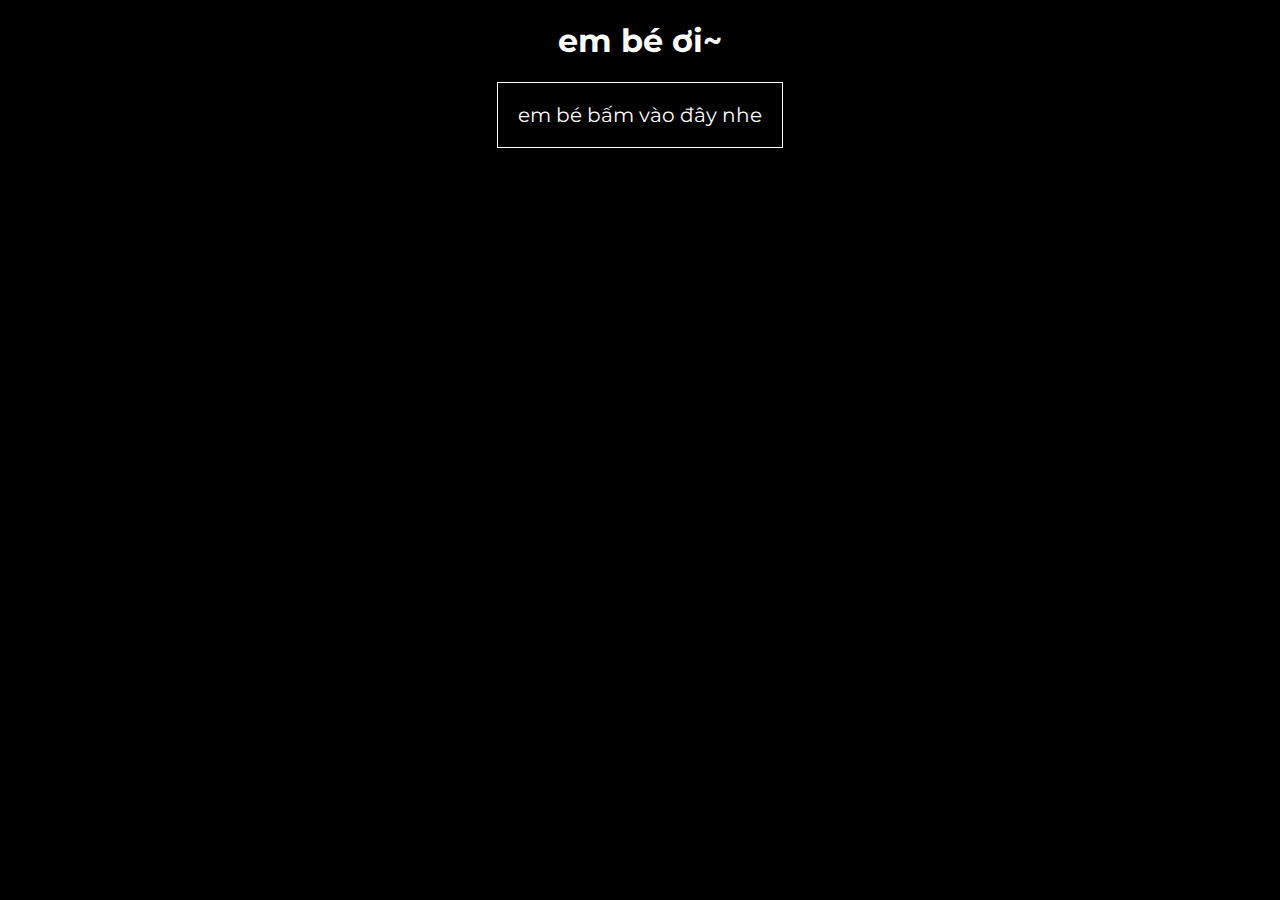
==== index.html @ acfd68b7 "Add files via upload" ====
<!DOCTYPE html>
<html lang="en">
<head>
  <meta charset="UTF-8">
  <meta http-equiv="X-UA-Compatible" content="IE=edge">
  <meta name="viewport" content="width=device-width, initial-scale=1.0">
  <title>Xin Lỗi Em Bé</title>
  <link rel="stylesheet" href="./style.css">
  <link rel="preconnect" href="https://fonts.googleapis.com">
<link rel="preconnect" href="https://fonts.gstatic.com" crossorigin>
<link href="https://fonts.googleapis.com/css2?family=Montserrat:wght@400;500;700&display=swap" rel="stylesheet">
</head>
<body>
  <div class="p1">
    <h1 class="h1">em bé ơi~</h1>
    <button onclick="location.href='./xinloi.html'" type="button">
      em bé bấm vào đây nhe</button>

  </div>
</body>
</html>
---- style.css ----
*{
  font-family: 'Montserrat', sans-serif;
  background-color: black;
}

.p1 {
  text-align: center;
  border: none;
}

.h1 {
  color: white;
}

button {
  border: 1px solid white;
  color: white;
  transition: var(--smooth);
  padding: 20px;
  font-size: 20px;
}

button:active {
 cursor:pointer;
 background-color: white;
 color: black;
}

.pag {
  display: flex;
  color: white;
  text-align:left;
  padding: 20px;
}

@media print {
  body {page-break-after: always;}
}

:root {
  --smooth: all 0.3s ease-out;
}
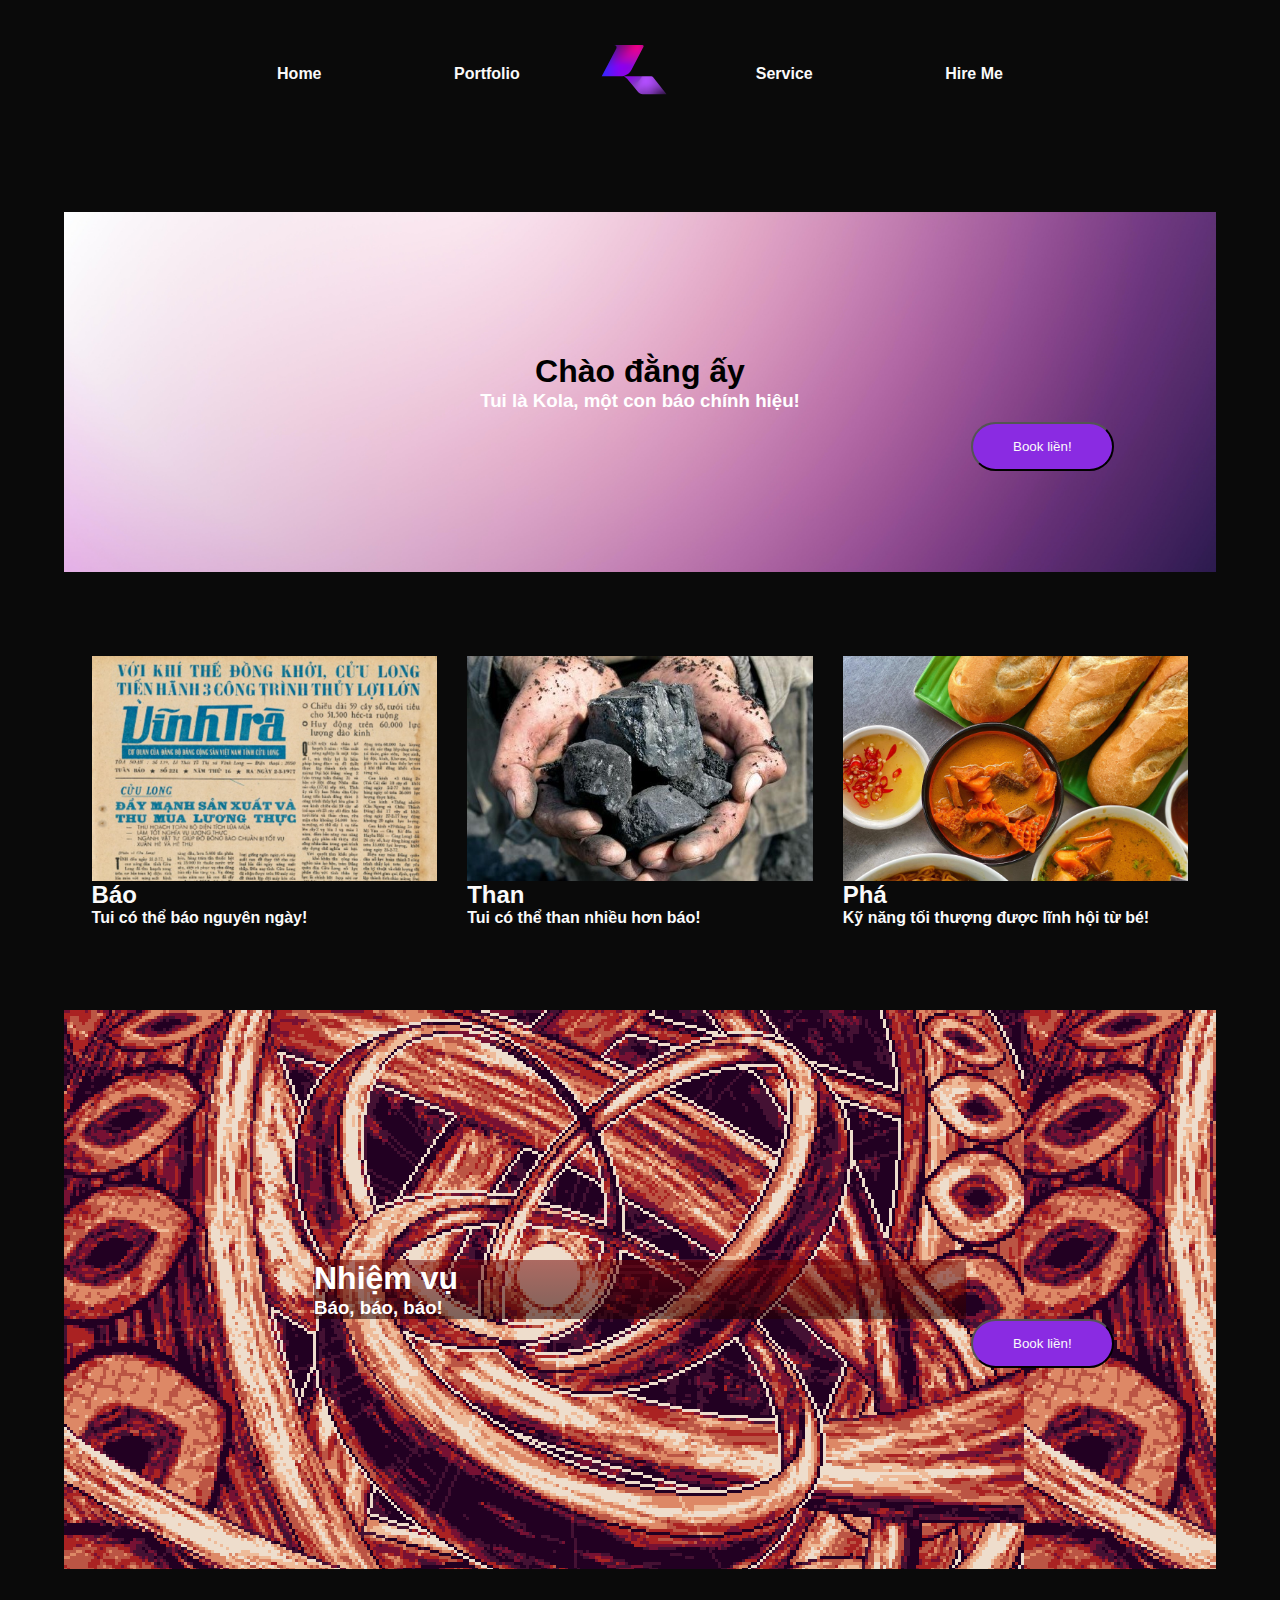
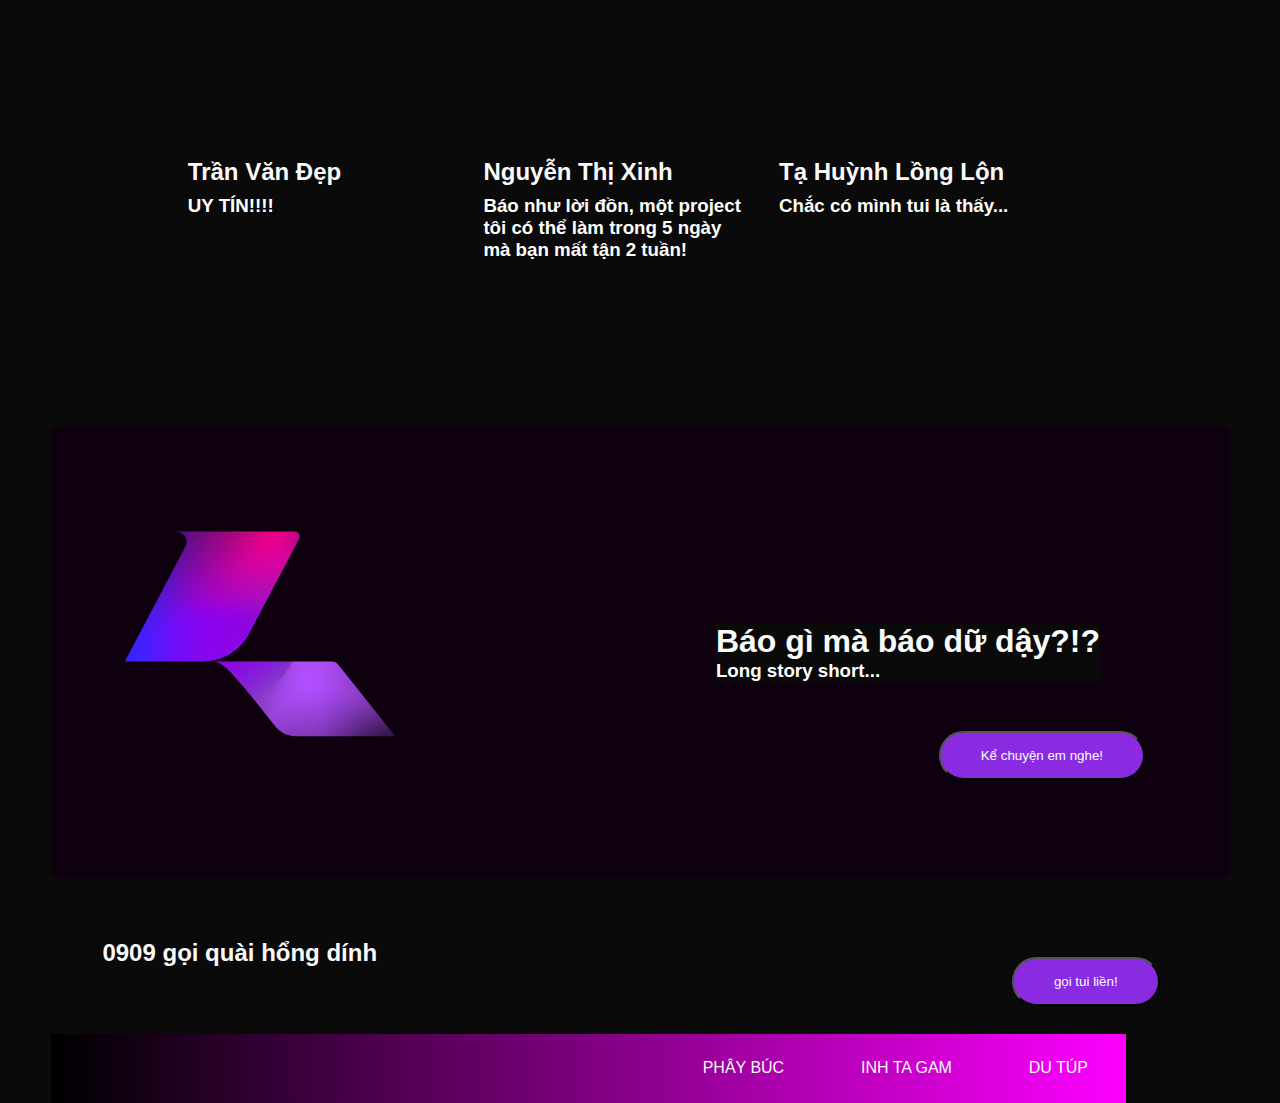
==== commit 50d131e8: "Add files via upload" ====
--- a/index.html
+++ b/index.html
@@ -1,21 +1,134 @@
-<!DOCTYPE html>
 <html lang="en">
 <head>
   <meta charset="UTF-8">
-  <meta http-equiv="X-UA-Compatible" content="IE=edge">
   <meta name="viewport" content="width=device-width, initial-scale=1.0">
-  <title>Xin Lỗi Em Bé</title>
-  <link rel="stylesheet" href="./style.css">
-  <link rel="preconnect" href="https://fonts.googleapis.com">
-<link rel="preconnect" href="https://fonts.gstatic.com" crossorigin>
-<link href="https://fonts.googleapis.com/css2?family=Montserrat:wght@400;500;700&display=swap" rel="stylesheet">
+  <title>Kola MAG</title>
+  <link rel="stylesheet" href="css/style.css">
 </head>
 <body>
-  <div class="p1">
-    <h1 class="h1">em bé ơi~</h1>
-    <button onclick="location.href='./xinloi.html'" type="button">
-      em bé bấm vào đây nhe</button>
 
-  </div>
+  <!-- Menu -->
+
+    <div class="nav">
+      
+      <nav>
+      <ul>
+        <li><a href="#">Home</a></li>
+        <li><a href="#">Portfolio</a></li>
+        </ul>
+        <img src="image/logo_color.svg" alt="" class="logo">
+        <ul>
+        <li><a href="#">Service</a></li>
+        <li><a href="#">Hire Me</a></li>
+      </ul>
+
+    </nav>
+    </div>
+
+    
+    
+    <!-- Welcome -->
+
+    <div class="welcome">
+      <h1>Chào đằng ấy</h1>
+      <h3>Tui là Kola, một con báo chính hiệu!</h3>
+      <a href="#"><button class="welc_btn">Book liền!</button></a>
+    </div>
+
+    <!-- Skill -->
+
+    <div class="skill">
+
+      <div class="content">
+      <div class="img_content1">
+      </div>
+      <h2 class="skilld">Báo</h2>
+      <h4> Tui có thể báo nguyên ngày!</h4>
+      </div>
+
+      <div class="content">
+        <div class="img_content2">
+   
+        </div>
+        <h2 class="skilld">Than</h2>
+        <h4> Tui có thể than nhiều hơn báo!</h4>
+      </div>
+
+      <div class="content">
+        <div class="img_content3">
+        </div>
+        <h2 class="skilld">Phá</h2>
+        <h4>Kỹ năng tối thượng được lĩnh hội từ bé!</h4>
+      </div>
+    
+      </div>
+
+    <!-- Mission -->
+
+      <div class="mission">
+        <img src="#" alt="" class="mission_img">
+        <div class="mission_info">
+          <h1 style="background-color: transparent;">Nhiệm vụ</h1>
+          <h3>Báo, báo, báo!</h3>
+          <button class="welc_btn"><a href="#">Book liền!</a></button>
+        </div>
+      </div>
+
+      <!-- Testi -->
+
+      <div class="testi">
+        
+      <!-- Testi_slider -->   
+      
+      <div class="testi1">
+        <h2>Trần Văn Đẹp</h2>
+        <h3>UY TÍN!!!!</h3>
+      </div>
+
+      
+      <div class="testi2">
+        <h2>Nguyễn Thị Xinh</h2>
+        <h3>Báo như lời đồn, một project tôi có thể làm trong 5 ngày mà bạn mất tận 2 tuần!</h3>
+      </div>
+
+      
+      <div class="testi3">
+        <h2>Tạ Huỳnh Lồng Lộn</h2>
+        <h3>Chắc có mình tui là thấy...</h3>
+      </div>
+
+      </div>
+
+      <!--  Quick Bio    -->
+
+      <div class="qb">
+        <img src="#" alt="" class="qb_img">
+        <div class="bio">
+          <h1>Báo gì mà báo dữ dậy?!?</h1>
+          <h3>Long story short...</h3>
+          <a href="#"><button>Kể chuyện em nghe!</button></a>
+        </div>
+      </div>
+
+      <!-- phone -->
+
+      <div class="phone_container">
+        <div class="phone">
+          <h2>0909 gọi quài hổng dính</h2>
+          <a href="#"> <button class="phone_btn">
+        gọi tui liền!
+      </button></a>
+    </div>
+      </div>
+
+      <!-- footer -->
+
+      <div class="footer">
+          <a href="#">PHÂY BÚC</a>
+          <a href="#">INH TA GAM</a>
+          <a href="#">DU TÚP</a>
+      </div>
+
+
 </body>
 </html>--- a/css/style.css
+++ b/css/style.css
@@ -0,0 +1,271 @@
+*{
+  background-color: 0a0a0a;
+  color: fafafa;
+  margin: 0;
+  padding: 0;
+  font-family: sans-serif;
+  /* border: 1px white solid; */
+}
+
+a{
+  text-decoration: none;
+}
+
+
+
+nav{
+  display: flex;
+  width: 84%;
+  margin: auto;
+  padding: 20px 0px;
+  align-items: center;
+  justify-content: center;
+  justify-items: center;
+}
+
+
+.nav{
+  display: flex;
+  width: 100%;
+  align-items: center;
+  justify-items: center;
+
+}
+
+
+nav ul li{
+  display: inline-block;
+  list-style: none;
+  margin: 10px 5dvw;
+}
+
+nav ul li a{
+  text-decoration: none;
+  color: fafafa;
+  font-weight: bold; 
+}
+
+nav ul li a:hover{
+  color:blueviolet
+}
+
+nav img {
+  height: 12dvh;
+}
+
+.welcome{
+display: flex;
+flex-direction: column;
+margin: 5%;
+height: 40dvh;
+align-items: center;
+justify-content: center;
+background-image: url(/image/bg.jpg);
+background-size: cover;
+}
+
+.welcome h1,h3,a,button{
+  background-color: transparent;
+}
+
+.welcome h1,h3{
+  color: black;
+}
+
+.welcome a{
+  align-self: flex-end;
+  margin-right: 10%;
+  padding: 10px;
+}
+
+.welcome button{
+  border-radius: 25px;
+  padding: 15px 40px;
+  background-color: blueviolet;
+  position:absolute;
+  right: 13dvw;
+}
+
+
+.mission button{
+  border-radius: 25px;
+  padding: 15px 40px;
+  background-color: blueviolet;
+  position:absolute;
+  right: 13dvw;
+}
+
+.welc_btn a{
+  background-color: transparent;
+  border: none;
+}
+
+
+
+.skill{
+  display: flex;
+  padding: 20px;
+  justify-content: center;
+  justify-items: center;
+  align-items: center;
+  width: 90%;
+  justify-self: center;
+  margin: 5%;
+  
+}
+
+.content{
+  margin: 0 15px;
+  height: 30vh;
+  width: 30%;
+}
+
+.img_content1{
+  
+  overflow: hidden;
+  height: 25vh;
+  background-image: url(/image/skl1.jpg);
+  background-size: cover;
+  
+}
+
+.img_content2{
+  
+  overflow: hidden;
+  height: 25vh;
+  background-image: url(/image/than.jpeg);
+  background-size: cover;
+  
+}
+
+.img_content3{
+  
+  overflow: hidden;
+  height: 25vh;
+  background-image: url(/image/skl3.jpg);
+  background-size: cover;
+  
+}
+
+.mission{
+  margin: 5%;
+  padding: 250px;
+  background-image: url(/image/mission_bg.png);
+}
+
+.mission_info{
+  background: rgb(36,0,0);
+  background: linear-gradient(0deg, rgba(36,0,0,0.5551470588235294) 0%, rgba(113,0,0,0.5215336134453781) 100%);
+}
+
+.mission_info h1,h3{
+  color: white;
+  }
+
+.testi{
+  display: flex;
+  margin: 40px;
+  padding: 10dvh 15dvh;
+
+}
+
+.testi1{
+  display: flex;
+  flex-direction: column;
+  width: 30dvh;
+  margin: 2dvw 1dvw;
+}
+
+
+.testi2{
+  display: flex;
+  flex-direction: column;
+  margin: 2dvw 1dvw;
+  width: 30dvh;
+}
+
+
+.testi3{
+  display: flex;
+  flex-direction: column;
+  margin: 2dvw 1dvw;
+  width: 30dvh;
+}
+
+.testi h2{
+  margin: 1vh 0vh;
+}
+
+.qb{
+  display: flex;
+  justify-content: center;
+  padding: 25dvh 50dvh;
+  margin: 4%;
+  align-items: center;
+  justify-items: center;
+  background-image: url(/image/logo_color.svg);
+  background-repeat: no-repeat;
+  background-color: 0f000f
+}
+
+.bio{
+  display: flex;
+  flex-direction: column;
+  justify-self: flex-end;
+  position: absolute;
+  right: 20dvh;
+}
+
+.bio button{
+  margin: 2vh;
+  position: absolute;
+  right: -7vh;
+  top: 10dvh;
+  border-radius: 25px;
+  padding: 15px 40px;
+  background-color: blueviolet;
+  position:absolute;
+}
+
+.phone_container{
+  display: flex;
+  flex-direction: row;
+  justify-content: center;
+}
+
+.phone{
+  display: flex;
+  margin: 10px;
+  width: 84%;
+  justify-content: space-between;
+}
+
+.phone button{
+  margin: 2vh;
+  border-radius: 25px;
+  padding: 15px 40px;
+  background-color: blueviolet;
+  
+}
+
+.footer{
+  display: flex;
+background: rgb(0,0,0);
+background: linear-gradient(90deg, rgba(0,0,0,1) 0%, rgba(253,0,255,1) 100%);
+margin: 4dvhw;
+width: 84%;
+justify-content: center;
+}
+
+.footer{
+  margin: 0 4%;
+  display: flex;
+justify-content: flex-end;
+width: 84%;
+background-color: transparent;
+}
+
+.footer a{
+  padding: 2dvw 3dvw;
+  background-color: transparent;
+}